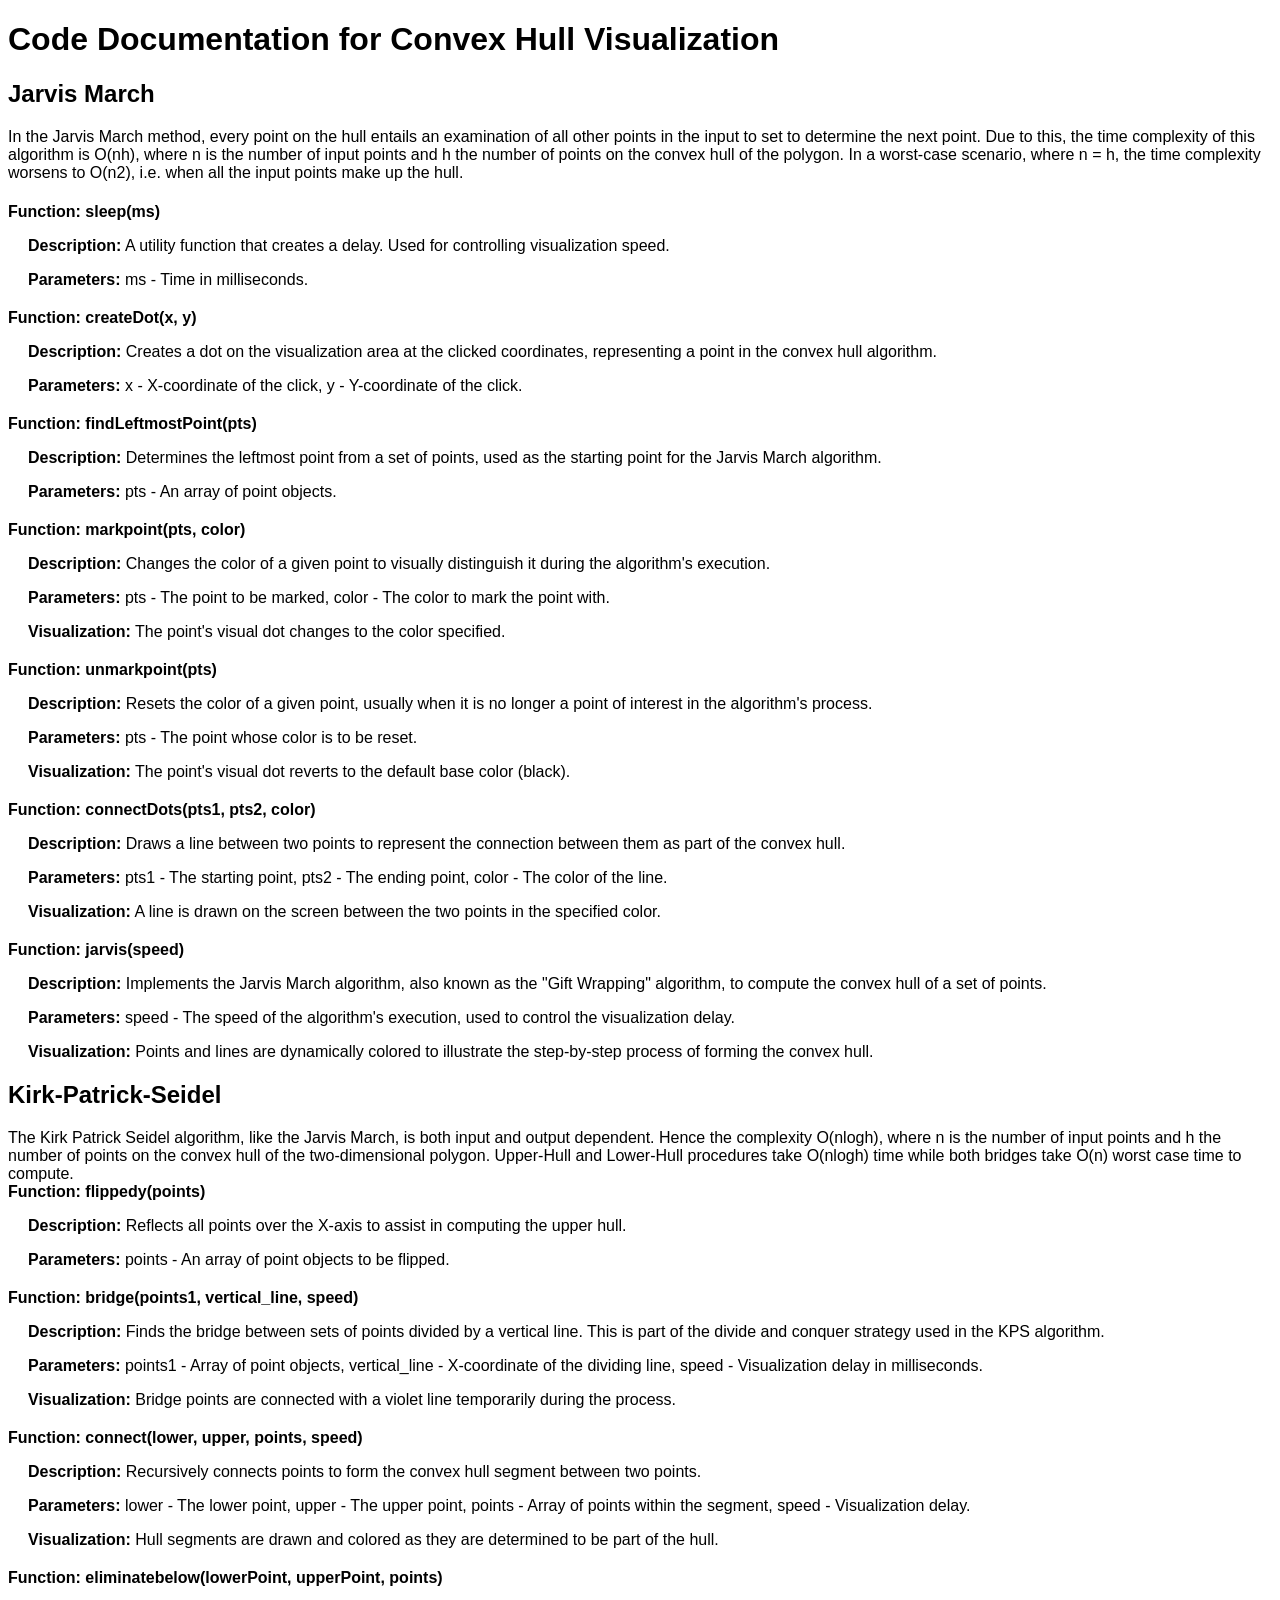
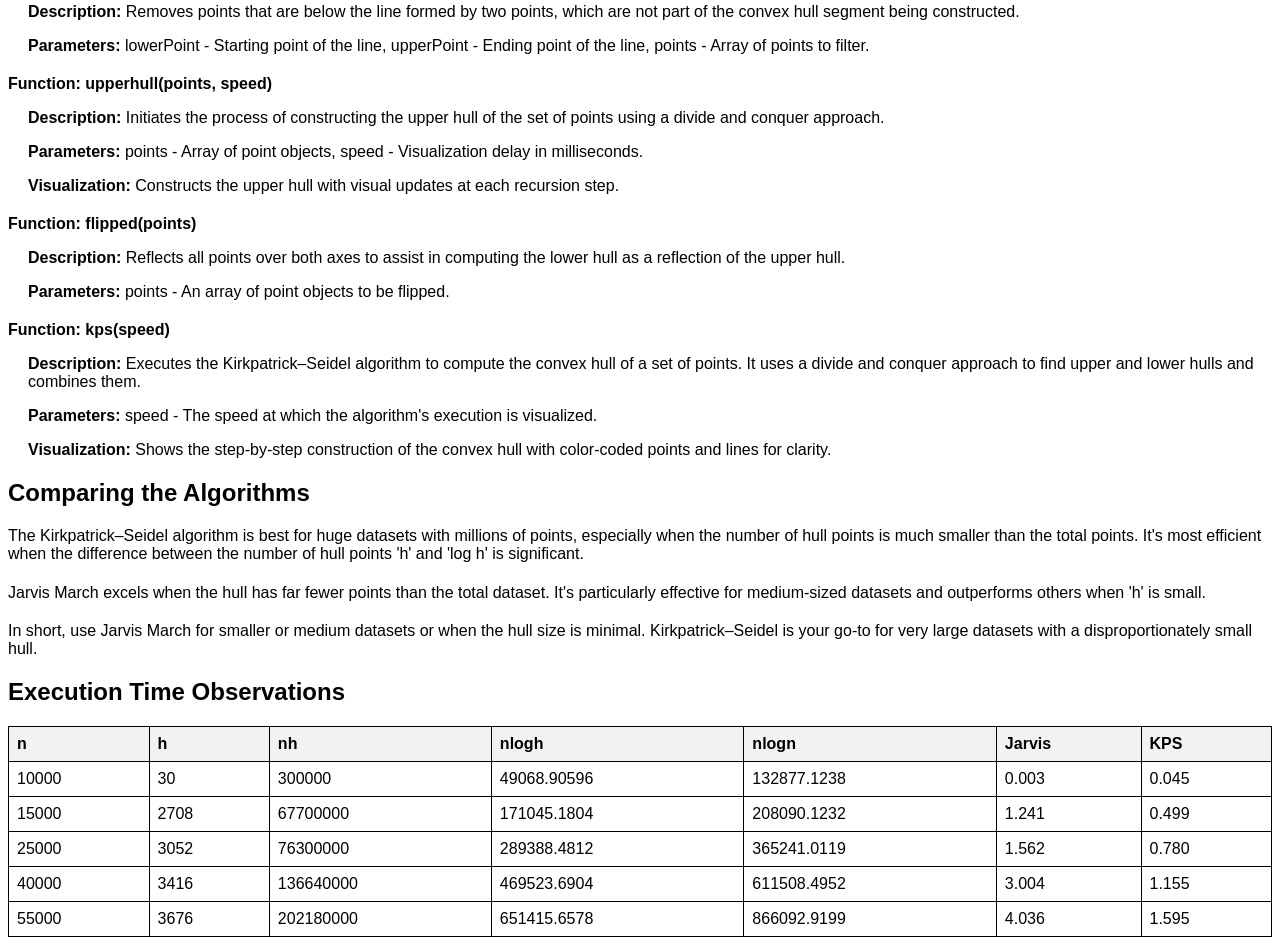
==== documentation.html @ b7d9edee "Create documentation.html" ====
<!DOCTYPE html>
<html lang="en">
<head>
    <meta charset="UTF-8">
    <meta name="viewport" content="width=device-width, initial-scale=1.0">
    <title>Code Documentation - Convex Hull Visualization</title>
    <style>
        body { font-family: Arial, sans-serif; }
        .function { margin-bottom: 20px; }  
        .function-title { font-weight: bold; }
        .description { margin-left: 20px; }
        table {
            width: 100%;
            border-collapse: collapse;
            text-align: left;
        }
        table, th, td {
            border: 1px solid black;
        }
        th, td {
            padding: 8px;
        }
        th {
            background-color: #f2f2f2;
        }
    </style>
</head>
<body>
    <h1>Code Documentation for Convex Hull Visualization</h1>
<h2> Jarvis March</h2>
In the Jarvis March method, every point on the hull entails an examination of all other points in the input to set to determine the next point. Due to this, the time complexity of this algorithm is O(nh), where n is the number of input points and h the number of points on the convex hull of the polygon. In a worst-case scenario, where n = h, the time complexity worsens to O(n2), i.e. when all the input points make up the hull.
<h1></h1>
    <!-- Function: sleep -->
    <div class="function">
        <div class="function-title">Function: sleep(ms)</div>
        <div class="description">
            <p><strong>Description:</strong> A utility function that creates a delay. Used for controlling visualization speed.</p>
            <p><strong>Parameters:</strong> ms - Time in milliseconds.</p>
        </div>
    </div>

    <!-- Function: createDot -->
    <div class="function">
        <div class="function-title">Function: createDot(x, y)</div>
        <div class="description">
            <p><strong>Description:</strong> Creates a dot on the visualization area at the clicked coordinates, representing a point in the convex hull algorithm.</p>
            <p><strong>Parameters:</strong> x - X-coordinate of the click, y - Y-coordinate of the click.</p>
        </div>
    </div>

    <!-- Function: findLeftmostPoint -->
    <div class="function">
        <div class="function-title">Function: findLeftmostPoint(pts)</div>
        <div class="description">
            <p><strong>Description:</strong> Determines the leftmost point from a set of points, used as the starting point for the Jarvis March algorithm.</p>
            <p><strong>Parameters:</strong> pts - An array of point objects.</p>
        </div>
    </div>
<!-- Function: markpoint -->
<div class="function">
    <div class="function-title">Function: markpoint(pts, color)</div>
    <div class="description">
        <p><strong>Description:</strong> Changes the color of a given point to visually distinguish it during the algorithm's execution.</p>
        <p><strong>Parameters:</strong> pts - The point to be marked, color - The color to mark the point with.</p>
        <p><strong>Visualization:</strong> The point's visual dot changes to the color specified.</p>
    </div>
</div>

<!-- Function: unmarkpoint -->
<div class="function">
    <div class="function-title">Function: unmarkpoint(pts)</div>
    <div class="description">
        <p><strong>Description:</strong> Resets the color of a given point, usually when it is no longer a point of interest in the algorithm's process.</p>
        <p><strong>Parameters:</strong> pts - The point whose color is to be reset.</p>
        <p><strong>Visualization:</strong> The point's visual dot reverts to the default base color (black).</p>
    </div>
</div>

<!-- Function: connectDots -->
<div class="function">
    <div class="function-title">Function: connectDots(pts1, pts2, color)</div>
    <div class="description">
        <p><strong>Description:</strong> Draws a line between two points to represent the connection between them as part of the convex hull.</p>
        <p><strong>Parameters:</strong> pts1 - The starting point, pts2 - The ending point, color - The color of the line.</p>
        <p><strong>Visualization:</strong> A line is drawn on the screen between the two points in the specified color.</p>
    </div>
</div>

<!-- Function: jarvis -->
<div class="function">
    <div class="function-title">Function: jarvis(speed)</div>
    <div class="description">
        <p><strong>Description:</strong> Implements the Jarvis March algorithm, also known as the "Gift Wrapping" algorithm, to compute the convex hull of a set of points.</p>
        <p><strong>Parameters:</strong> speed - The speed of the algorithm's execution, used to control the visualization delay.</p>
        <p><strong>Visualization:</strong> Points and lines are dynamically colored to illustrate the step-by-step process of forming the convex hull.</p>
    </div>
</div>

   
<h2> Kirk-Patrick-Seidel</h2>

The Kirk Patrick Seidel algorithm, like the Jarvis March, is both input and output dependent. Hence the complexity O(nlogh), where n is the number of input points and h the number of points on the convex hull of the two-dimensional polygon. Upper-Hull and Lower-Hull procedures take O(nlogh) time while both bridges take O(n) worst case time to compute.

<!-- Function: flippedy -->
<div class="function">
    <div class="function-title">Function: flippedy(points)</div>
    <div class="description">
        <p><strong>Description:</strong> Reflects all points over the X-axis to assist in computing the upper hull.</p>
        <p><strong>Parameters:</strong> points - An array of point objects to be flipped.</p>
    </div>
</div>

<!-- Function: bridge -->
<div class="function">
    <div class="function-title">Function: bridge(points1, vertical_line, speed)</div>
    <div class="description">
        <p><strong>Description:</strong> Finds the bridge between sets of points divided by a vertical line. This is part of the divide and conquer strategy used in the KPS algorithm.</p>
        <p><strong>Parameters:</strong> points1 - Array of point objects, vertical_line - X-coordinate of the dividing line, speed - Visualization delay in milliseconds.</p>
        <p><strong>Visualization:</strong> Bridge points are connected with a violet line temporarily during the process.</p>
    </div>
</div>

<!-- Function: connect -->
<div class="function">
    <div class="function-title">Function: connect(lower, upper, points, speed)</div>
    <div class="description">
        <p><strong>Description:</strong> Recursively connects points to form the convex hull segment between two points.</p>
        <p><strong>Parameters:</strong> lower - The lower point, upper - The upper point, points - Array of points within the segment, speed - Visualization delay.</p>
        <p><strong>Visualization:</strong> Hull segments are drawn and colored as they are determined to be part of the hull.</p>
    </div>
</div>

<!-- Function: eliminatebelow -->
<div class="function">
    <div class="function-title">Function: eliminatebelow(lowerPoint, upperPoint, points)</div>
    <div class="description">
        <p><strong>Description:</strong> Removes points that are below the line formed by two points, which are not part of the convex hull segment being constructed.</p>
        <p><strong>Parameters:</strong> lowerPoint - Starting point of the line, upperPoint - Ending point of the line, points - Array of points to filter.</p>
    </div>
</div>

<!-- Function: upperhull -->
<div class="function">
    <div class="function-title">Function: upperhull(points, speed)</div>
    <div class="description">
        <p><strong>Description:</strong> Initiates the process of constructing the upper hull of the set of points using a divide and conquer approach.</p>
        <p><strong>Parameters:</strong> points - Array of point objects, speed - Visualization delay in milliseconds.</p>
        <p><strong>Visualization:</strong> Constructs the upper hull with visual updates at each recursion step.</p>
    </div>
</div>

<!-- Function: flipped -->
<div class="function">
    <div class="function-title">Function: flipped(points)</div>
    <div class="description">
        <p><strong>Description:</strong> Reflects all points over both axes to assist in computing the lower hull as a reflection of the upper hull.</p>
        <p><strong>Parameters:</strong> points - An array of point objects to be flipped.</p>
    </div>
</div>

<!-- Function: kps -->
<div class="function">
    <div class="function-title">Function: kps(speed)</div>
    <div class="description">
        <p><strong>Description:</strong> Executes the Kirkpatrick–Seidel algorithm to compute the convex hull of a set of points. It uses a divide and conquer approach to find upper and lower hulls and combines them.</p>
        <p><strong>Parameters:</strong> speed - The speed at which the algorithm's execution is visualized.</p>
        <p><strong>Visualization:</strong> Shows the step-by-step construction of the convex hull with color-coded points and lines for clarity.</p>
    </div>
</div>


   
<h2> Comparing the Algorithms</h2>

The Kirkpatrick–Seidel algorithm is best for huge datasets with millions of points, especially when the number of hull points is much smaller than the total points. It's most efficient when the difference between the number of hull points 'h' and 'log h' is significant.

<h1></h1>
Jarvis March excels when the hull has far fewer points than the total dataset. It's particularly effective for medium-sized datasets and outperforms others when 'h' is small.
<h2></h2>
In short, use Jarvis March for smaller or medium datasets or when the hull size is minimal. Kirkpatrick–Seidel is your go-to for very large datasets with a disproportionately small hull.

<h2>Execution Time Observations</h2>
<table>
        <tr>
            <th>n</th>
            <th>h</th>
            <th>nh</th>
            <th>nlogh</th>
            <th>nlogn</th>
            <th>Jarvis</th>
            <th>KPS</th>
        </tr>
        <tr>
            <td>10000</td>
            <td>30</td>
            <td>300000</td>
            <td>49068.90596</td>
            <td>132877.1238</td>
            <td>0.003</td>
            <td>0.045</td>
        </tr>
        <tr>
            <td>15000</td>
            <td>2708</td>
            <td>67700000</td>
            <td>171045.1804</td>
            <td>208090.1232</td>
            <td>1.241</td>
            <td>0.499</td>
        </tr>
        <tr>
            <td>25000</td>
            <td>3052</td>
            <td>76300000</td>
            <td>289388.4812</td>
            <td>365241.0119</td>
            <td>1.562</td>
            <td>0.780</td>
        </tr>
        <tr>
            <td>40000</td>
            <td>3416</td>
            <td>136640000</td>
            <td>469523.6904</td>
            <td>611508.4952</td>
            <td>3.004</td>
            <td>1.155</td>
        </tr>
        <tr>
            <td>55000</td>
            <td>3676</td>
            <td>202180000</td>
            <td>651415.6578</td>
            <td>866092.9199</td>
            <td>4.036</td>
            <td>1.595</td>
        </tr>
        <!-- Additional rows as needed -->
    </table>

</body>
</html>
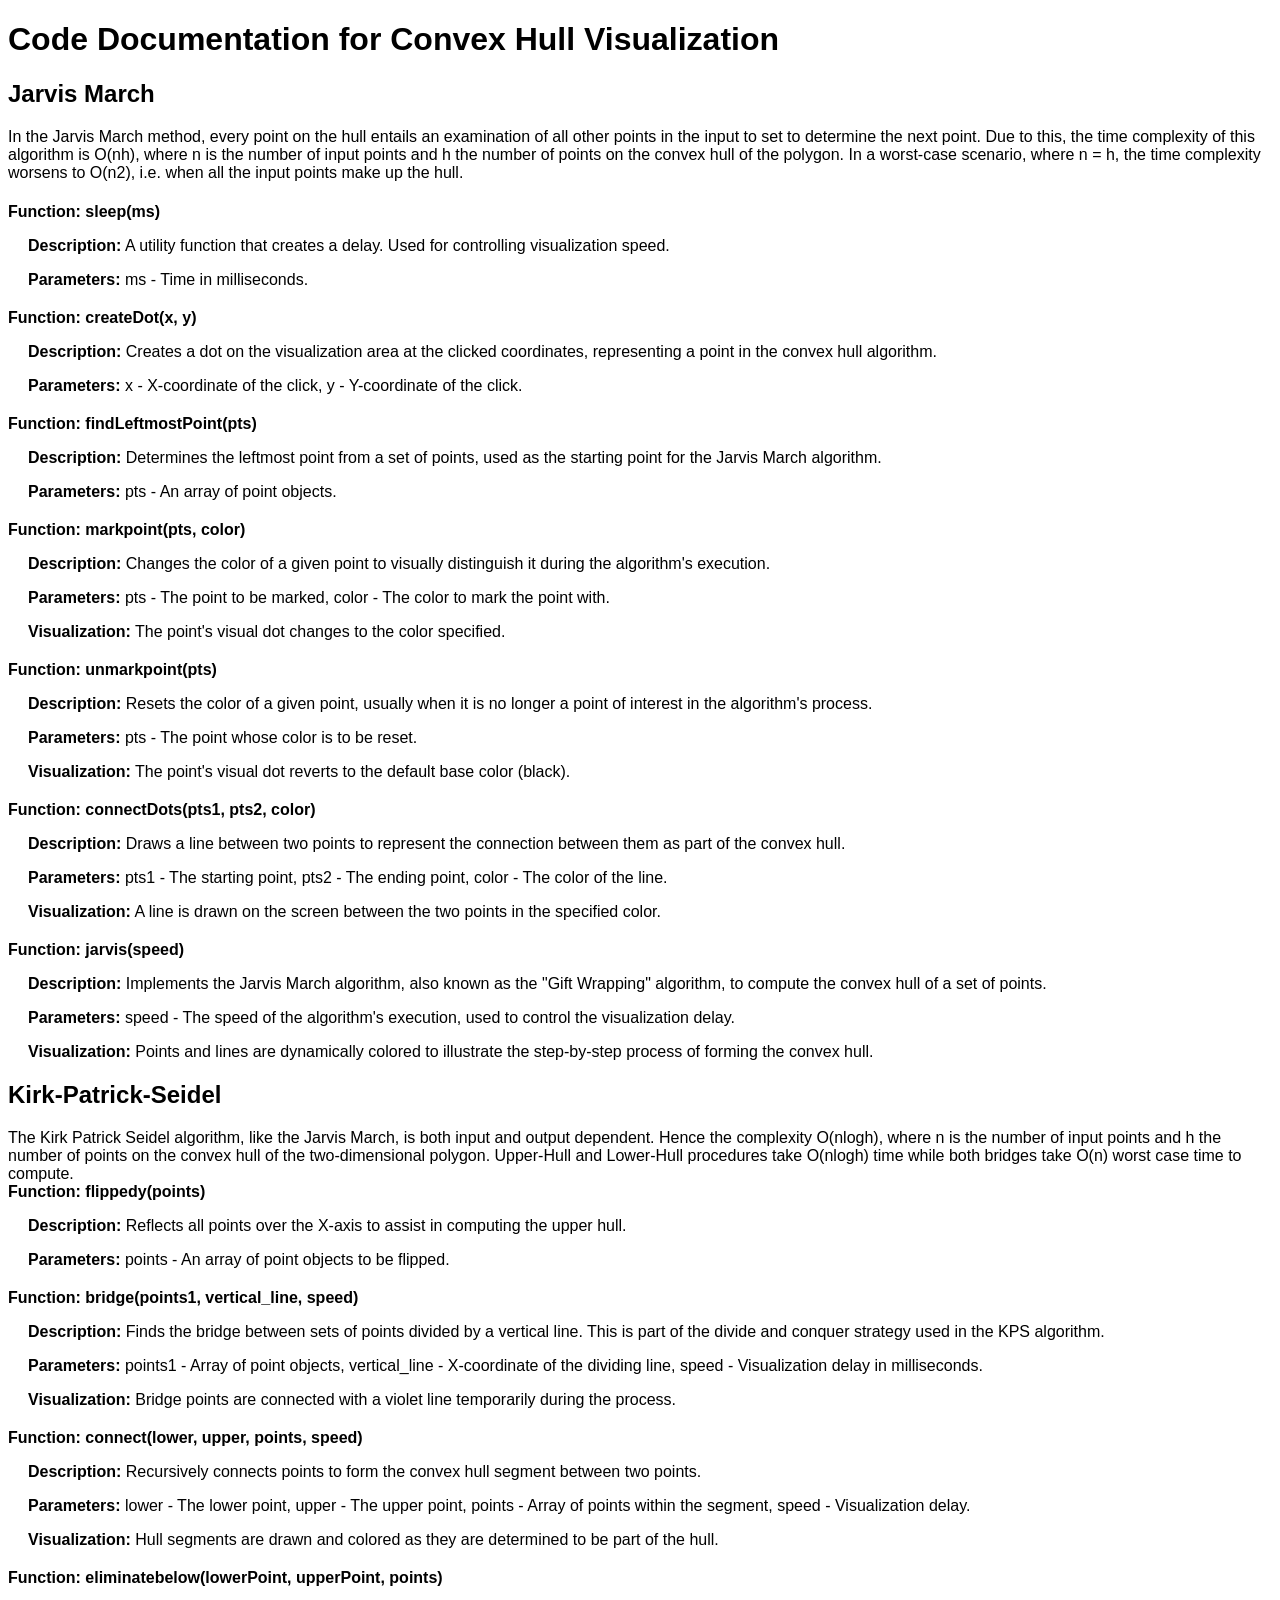
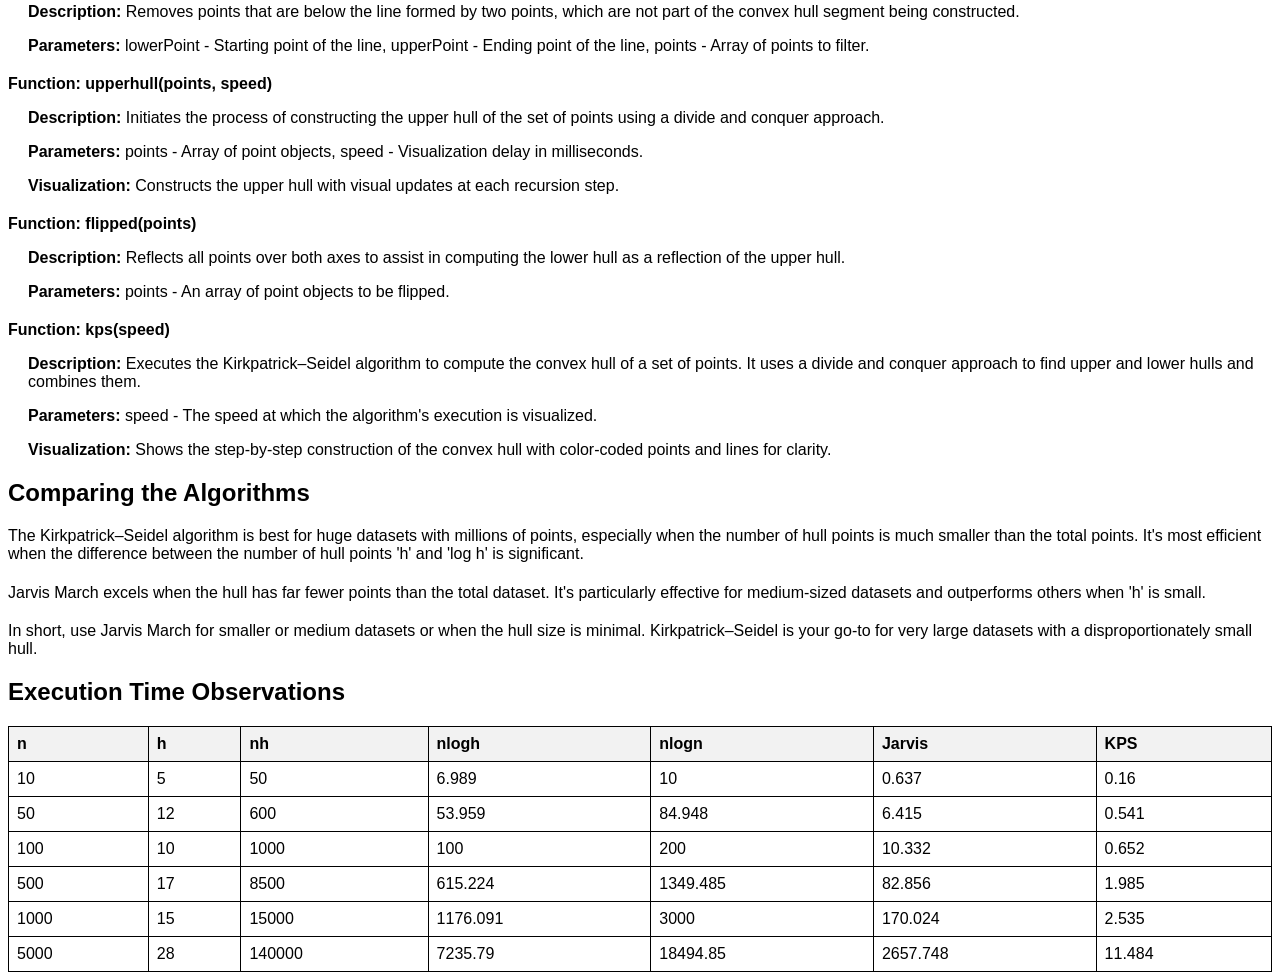
==== commit 4c39adf2: "Update Execution Time Values documentation.html" ====
--- a/documentation.html
+++ b/documentation.html
@@ -191,51 +191,59 @@
             <th>KPS</th>
         </tr>
         <tr>
-            <td>10000</td>
-            <td>30</td>
-            <td>300000</td>
-            <td>49068.90596</td>
-            <td>132877.1238</td>
-            <td>0.003</td>
-            <td>0.045</td>
-        </tr>
-        <tr>
+            <td>10</td>
+            <td>5</td>
+            <td>50</td>
+            <td>6.989</td>
+            <td>10</td>
+            <td>0.637</td>
+            <td>0.16</td>
+        </tr>
+        <tr>
+            <td>50</td>
+            <td>12</td>
+            <td>600</td>
+            <td>53.959</td>
+            <td>84.948</td>
+            <td>6.415</td>
+            <td>0.541</td>
+        </tr>
+        <tr>
+            <td>100</td>
+            <td>10</td>
+            <td>1000</td>
+            <td>100</td>
+            <td>200</td>
+            <td>10.332</td>
+            <td>0.652</td>
+        </tr>
+        <tr>
+            <td>500</td>
+            <td>17</td>
+            <td>8500</td>
+            <td>615.224</td>
+            <td>1349.485</td>
+            <td>82.856</td>
+            <td>1.985</td>
+        </tr>
+        <tr>
+            <td>1000</td>
+            <td>15</td>
             <td>15000</td>
-            <td>2708</td>
-            <td>67700000</td>
-            <td>171045.1804</td>
-            <td>208090.1232</td>
-            <td>1.241</td>
-            <td>0.499</td>
-        </tr>
-        <tr>
-            <td>25000</td>
-            <td>3052</td>
-            <td>76300000</td>
-            <td>289388.4812</td>
-            <td>365241.0119</td>
-            <td>1.562</td>
-            <td>0.780</td>
-        </tr>
-        <tr>
-            <td>40000</td>
-            <td>3416</td>
-            <td>136640000</td>
-            <td>469523.6904</td>
-            <td>611508.4952</td>
-            <td>3.004</td>
-            <td>1.155</td>
-        </tr>
-        <tr>
-            <td>55000</td>
-            <td>3676</td>
-            <td>202180000</td>
-            <td>651415.6578</td>
-            <td>866092.9199</td>
-            <td>4.036</td>
-            <td>1.595</td>
-        </tr>
-        <!-- Additional rows as needed -->
+            <td>1176.091</td>
+            <td>3000</td>
+            <td>170.024</td>
+            <td>2.535</td>
+        </tr>
+        <tr>
+            <td>5000</td>
+            <td>28</td>
+            <td>140000</td>
+            <td>7235.79</td>
+            <td>18494.85</td>
+            <td>2657.748</td>
+            <td>11.484</td>
+        </tr>
     </table>
 
 </body>
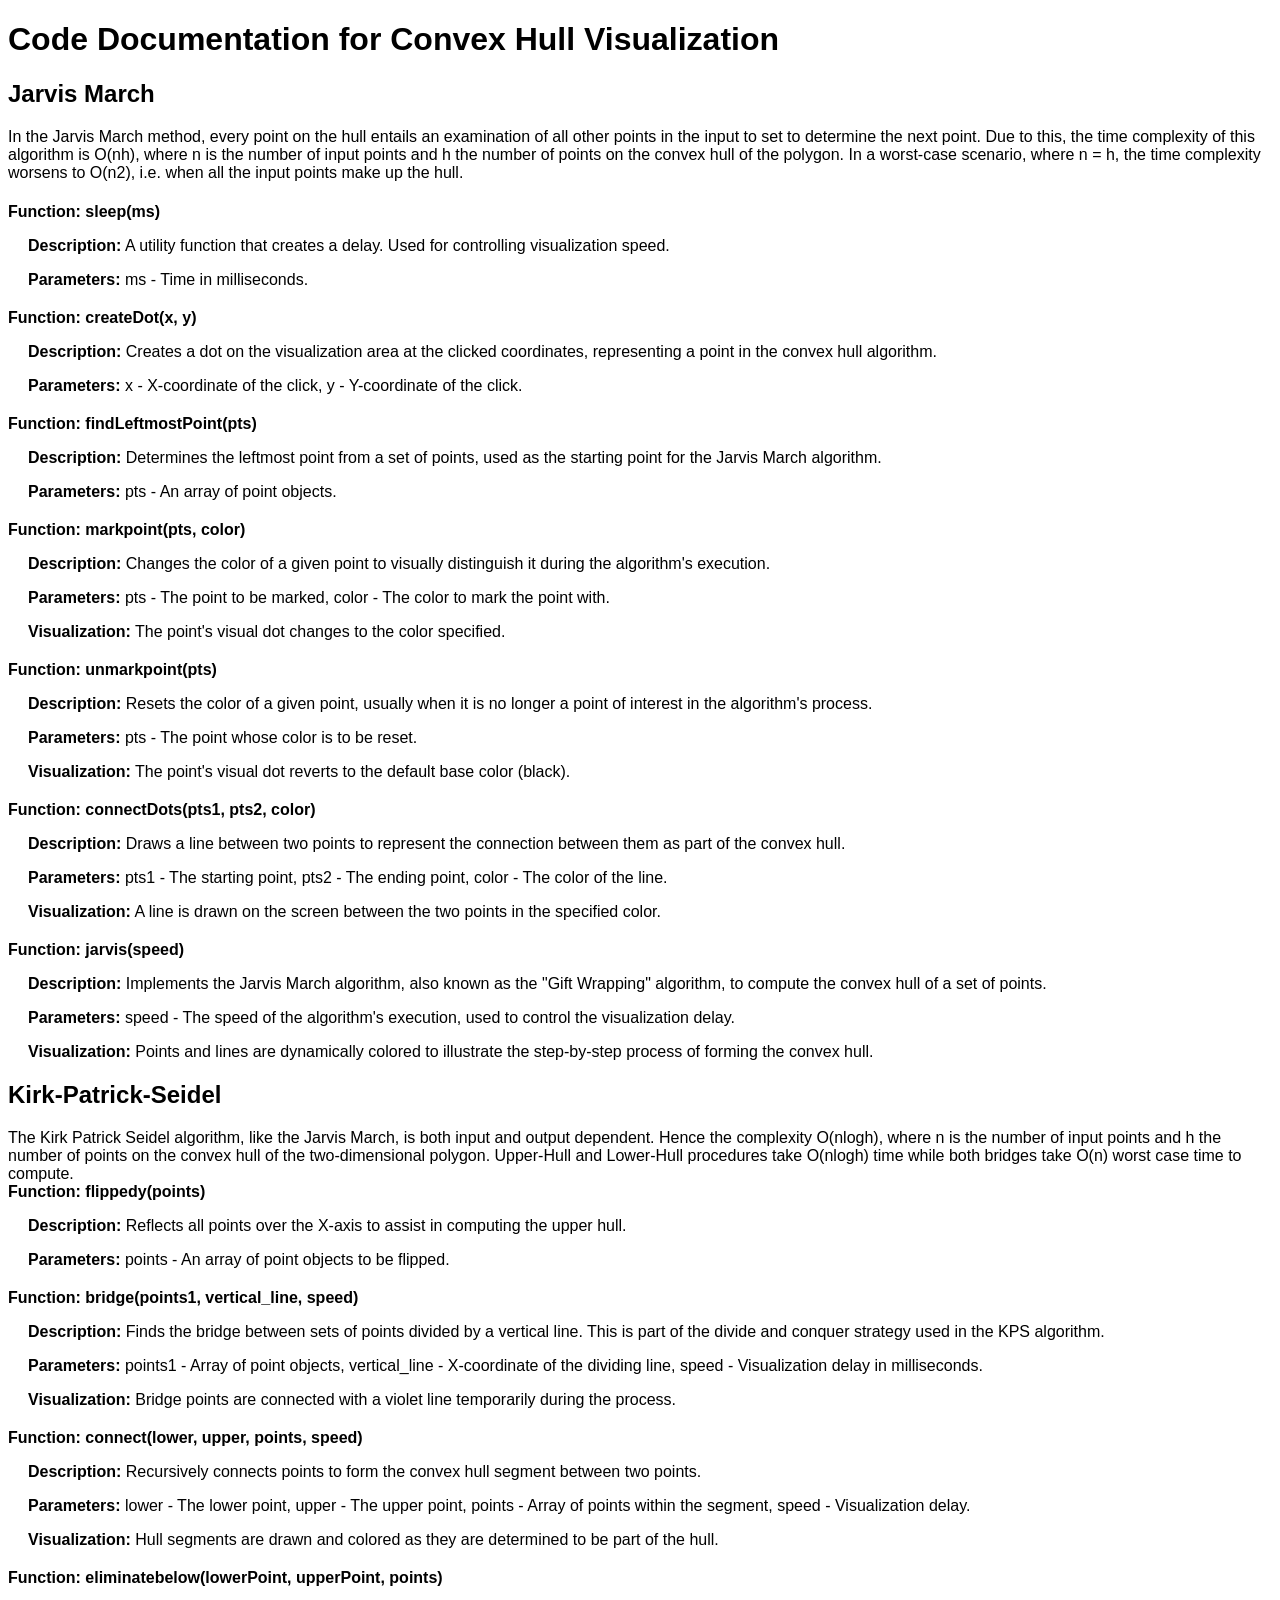
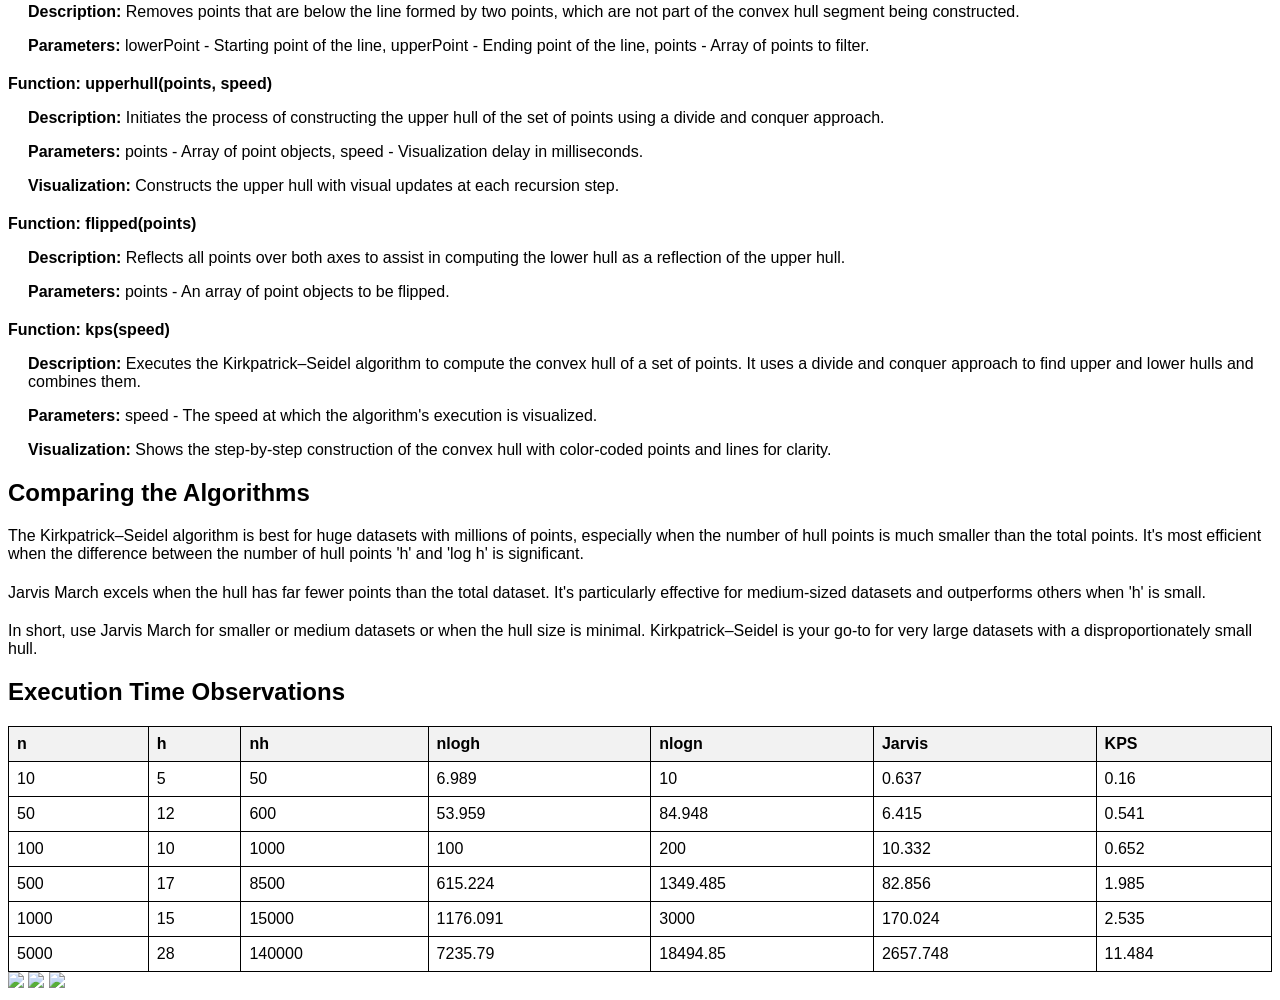
==== commit 6568aab2: "Update documentation.html Added Graphs" ====
--- a/documentation.html
+++ b/documentation.html
@@ -245,6 +245,9 @@
             <td>11.484</td>
         </tr>
     </table>
+    <img src="KPS (Execution Time vs No of Points).png">
+    <img src="Jarvis (Execution time vs No of Points).png">
+    <img src="Comparison of Jarvis and KPS.png">
 
 </body>
 </html>
